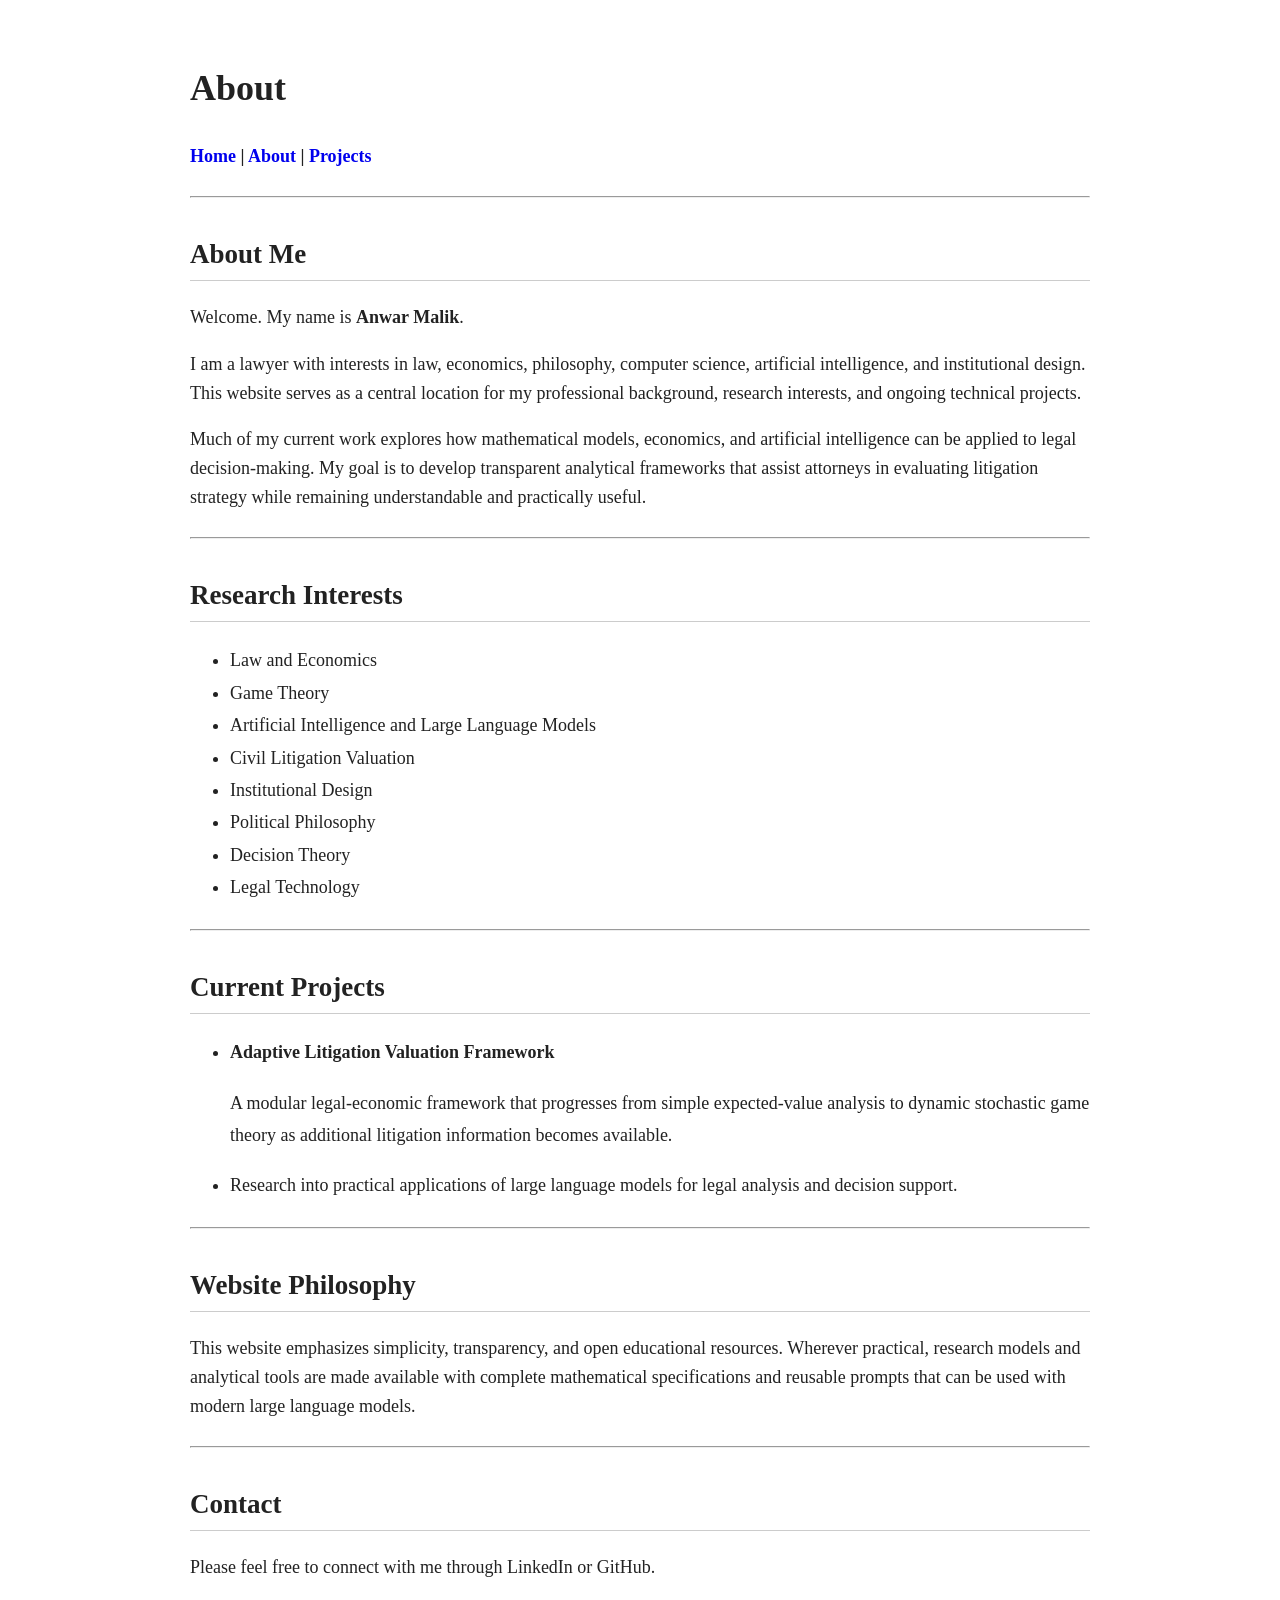
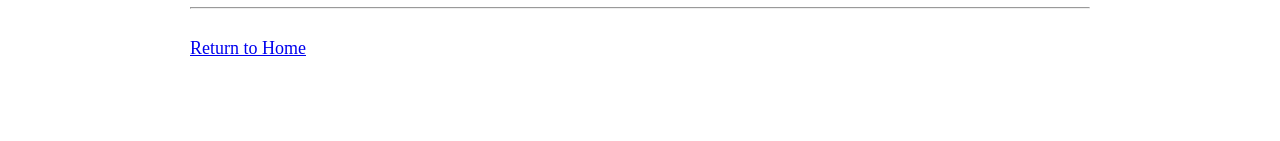
==== about.html @ 265e9887 "Add files via upload" ====
<!DOCTYPE html>

<html lang="en">

<head>

<meta charset="UTF-8">

<title>About - Anwar Malik</title>

<link rel="stylesheet" href="styles.css">

</head>

<body>

<h1>About</h1>

<nav>

<a href="index.html">Home</a> |
<a href="about.html">About</a> |
<a href="projects.html">Projects</a>

</nav>

<hr>

<h2>About Me</h2>

<p>

Welcome. My name is <b>Anwar Malik</b>.

</p>

<p>

I am a lawyer with interests in law, economics, philosophy, computer science,
artificial intelligence, and institutional design. This website serves as a
central location for my professional background, research interests, and
ongoing technical projects.

</p>

<p>

Much of my current work explores how mathematical models, economics, and
artificial intelligence can be applied to legal decision-making. My goal is to
develop transparent analytical frameworks that assist attorneys in evaluating
litigation strategy while remaining understandable and practically useful.

</p>

<hr>

<h2>Research Interests</h2>

<ul>

<li>Law and Economics</li>

<li>Game Theory</li>

<li>Artificial Intelligence and Large Language Models</li>

<li>Civil Litigation Valuation</li>

<li>Institutional Design</li>

<li>Political Philosophy</li>

<li>Decision Theory</li>

<li>Legal Technology</li>

</ul>

<hr>

<h2>Current Projects</h2>

<ul>

<li>

<b>Adaptive Litigation Valuation Framework</b>

<p>

A modular legal-economic framework that progresses from simple expected-value
analysis to dynamic stochastic game theory as additional litigation
information becomes available.

</p>

</li>

<li>

Research into practical applications of large language models for legal
analysis and decision support.

</li>

</ul>

<hr>

<h2>Website Philosophy</h2>

<p>

This website emphasizes simplicity, transparency, and open educational
resources. Wherever practical, research models and analytical tools are made
available with complete mathematical specifications and reusable prompts that
can be used with modern large language models.

</p>

<hr>

<h2>Contact</h2>

<p>

Please feel free to connect with me through LinkedIn or GitHub.

</p>

<hr>

<p>

<a href="index.html">Return to Home</a>

</p>

</body>

</html>
---- styles.css ----
body {

    max-width: 900px;

    margin: 40px auto;

    padding: 20px;

    font-family: Georgia, "Times New Roman", serif;

    font-size: 18px;

    line-height: 1.6;

    color: #222;

    background: white;

}

.header {

    display: flex;

    align-items: center;

    gap: 40px;

}

.profile {

    width: 220px;

    border: 1px solid #888;

}

nav {

    font-weight: bold;

}

nav a {

    text-decoration: none;

}

nav a:hover {

    text-decoration: underline;

}

h1 {

    margin-top: 0;

}

h2 {

    border-bottom: 1px solid #ccc;

    padding-bottom: 4px;

    margin-top: 35px;

}

ul {

    line-height: 1.8;

}

hr {

    margin-top: 25px;

    margin-bottom: 25px;

}

pre {
    background-color: #f4f4f4;
    border: 1px solid #cccccc;
    padding: 15px;
    overflow-x: auto;
    white-space: pre-wrap;
}

code {
    font-family: Consolas, Monaco, monospace;
}
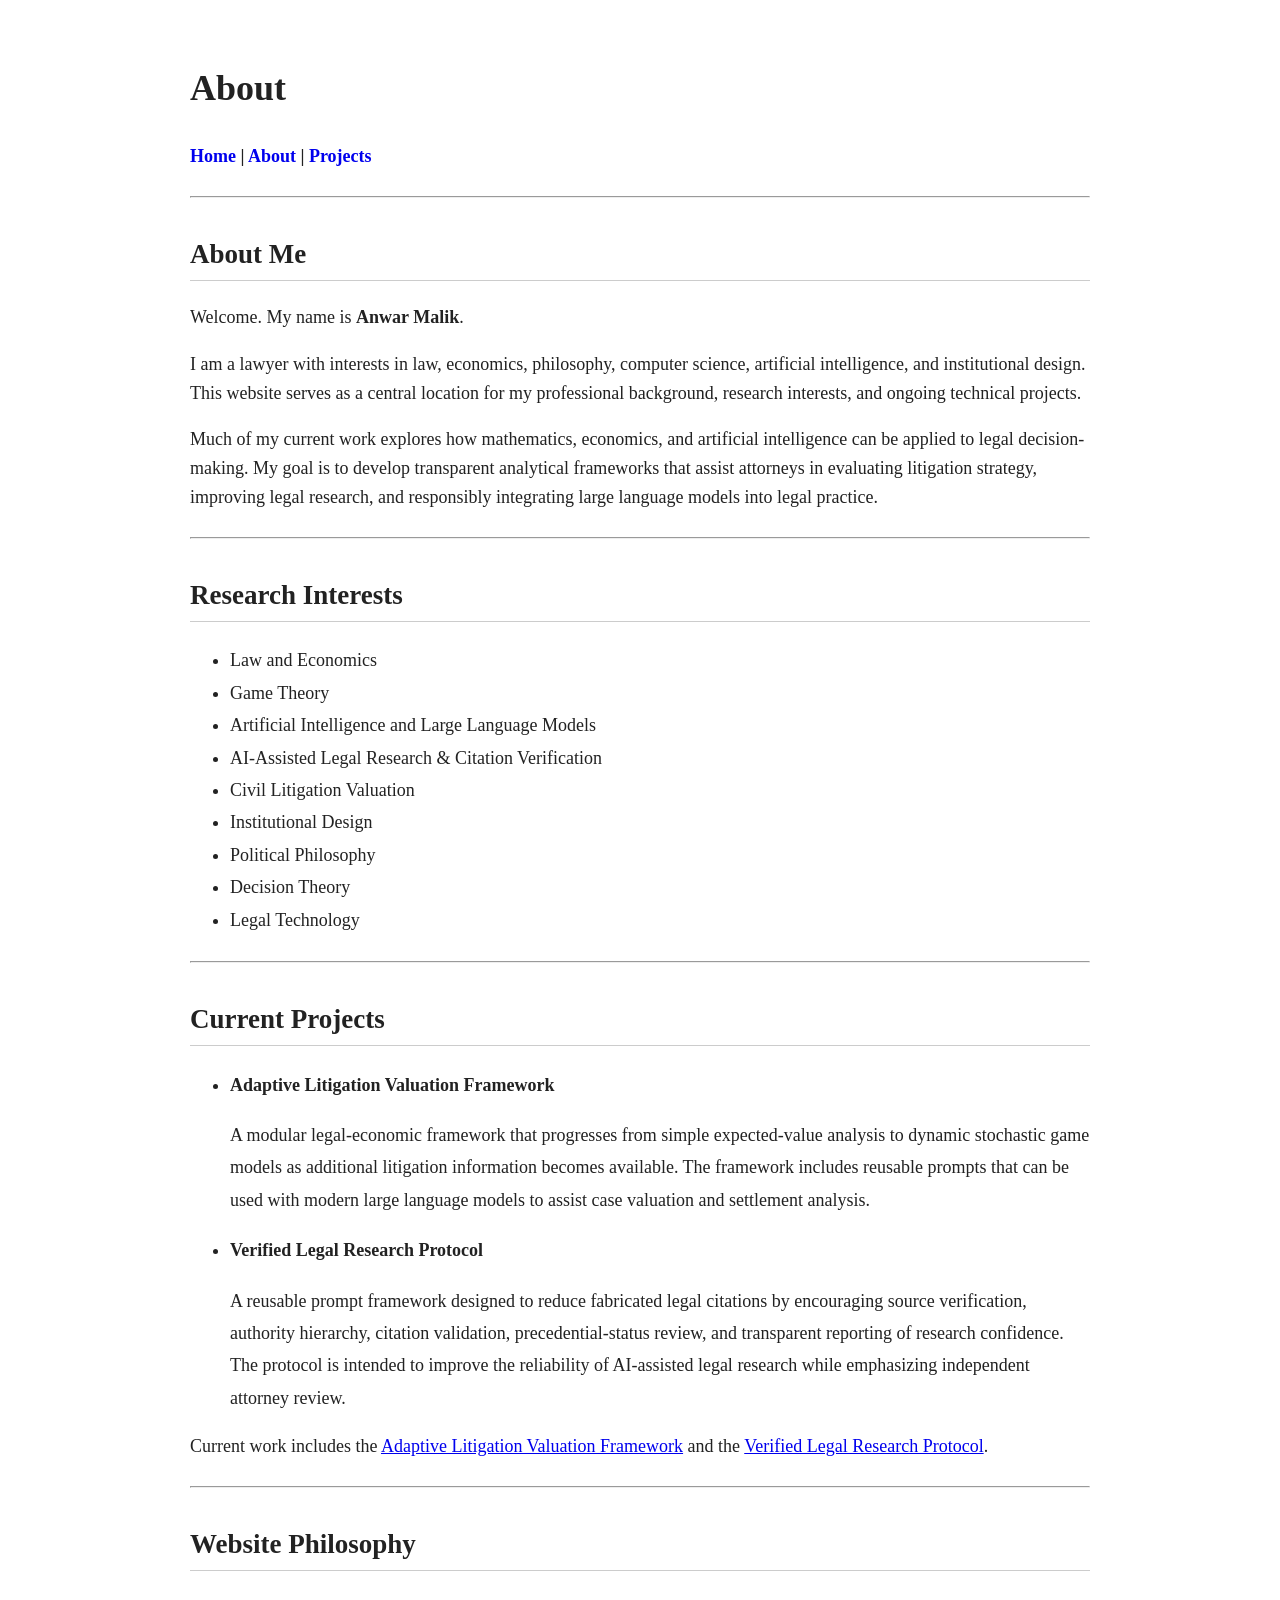
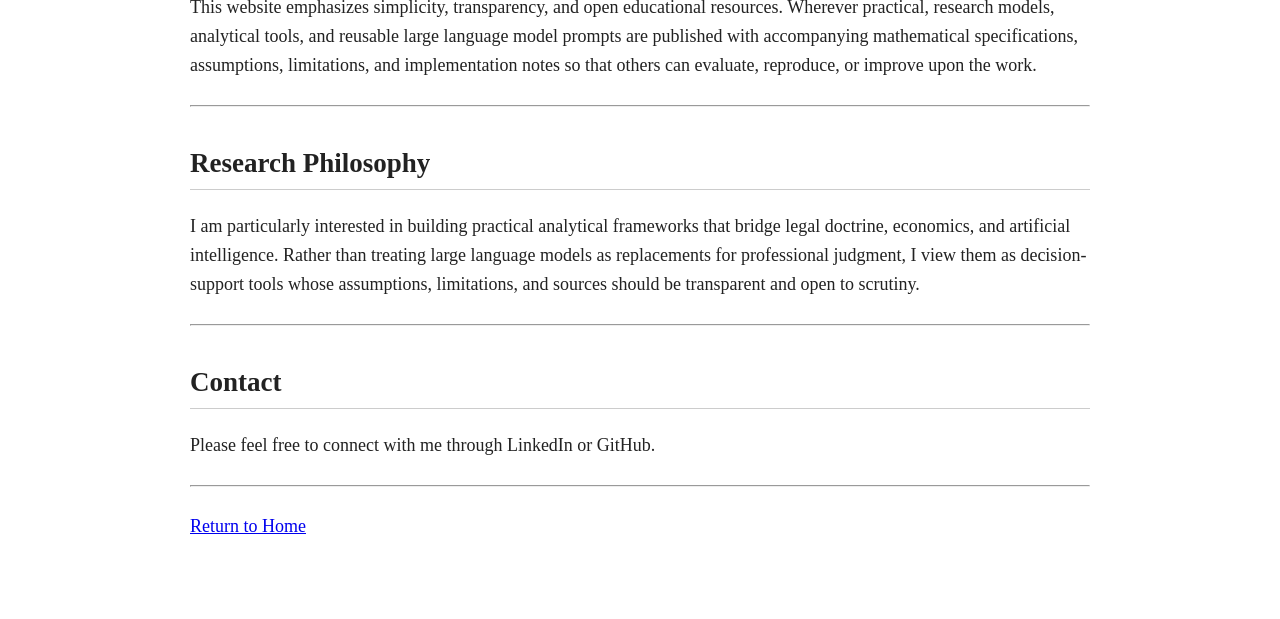
==== commit 84ca8904: "Add files via upload" ====
--- a/about.html
+++ b/about.html
@@ -3,13 +3,10 @@
 <html lang="en">
 
 <head>
-
 <meta charset="UTF-8">
-
+<meta name="viewport" content="width=device-width, initial-scale=1.0">
 <title>About - Anwar Malik</title>
-
 <link rel="stylesheet" href="styles.css">
-
 </head>
 
 <body>
@@ -45,10 +42,11 @@
 
 <p>
 
-Much of my current work explores how mathematical models, economics, and
-artificial intelligence can be applied to legal decision-making. My goal is to
-develop transparent analytical frameworks that assist attorneys in evaluating
-litigation strategy while remaining understandable and practically useful.
+Much of my current work explores how mathematics, economics, and artificial
+intelligence can be applied to legal decision-making. My goal is to develop
+transparent analytical frameworks that assist attorneys in evaluating
+litigation strategy, improving legal research, and responsibly integrating
+large language models into legal practice.
 
 </p>
 
@@ -63,6 +61,8 @@
 <li>Game Theory</li>
 
 <li>Artificial Intelligence and Large Language Models</li>
+
+<li>AI-Assisted Legal Research & Citation Verification</li>
 
 <li>Civil Litigation Valuation</li>
 
@@ -89,8 +89,10 @@
 <p>
 
 A modular legal-economic framework that progresses from simple expected-value
-analysis to dynamic stochastic game theory as additional litigation
-information becomes available.
+analysis to dynamic stochastic game models as additional litigation
+information becomes available. The framework includes reusable prompts that can
+be used with modern large language models to assist case valuation and
+settlement analysis.
 
 </p>
 
@@ -98,12 +100,30 @@
 
 <li>
 
-Research into practical applications of large language models for legal
-analysis and decision support.
+<b>Verified Legal Research Protocol</b>
+
+<p>
+
+A reusable prompt framework designed to reduce fabricated legal citations by
+encouraging source verification, authority hierarchy, citation validation,
+precedential-status review, and transparent reporting of research confidence.
+The protocol is intended to improve the reliability of AI-assisted legal
+research while emphasizing independent attorney review.
+
+</p>
 
 </li>
 
 </ul>
+
+<p>
+
+Current work includes the
+<a href="tier1.html">Adaptive Litigation Valuation Framework</a>
+and the
+<a href="citation.html">Verified Legal Research Protocol</a>.
+
+</p>
 
 <hr>
 
@@ -112,9 +132,24 @@
 <p>
 
 This website emphasizes simplicity, transparency, and open educational
-resources. Wherever practical, research models and analytical tools are made
-available with complete mathematical specifications and reusable prompts that
-can be used with modern large language models.
+resources. Wherever practical, research models, analytical tools, and reusable
+large language model prompts are published with accompanying mathematical
+specifications, assumptions, limitations, and implementation notes so that
+others can evaluate, reproduce, or improve upon the work.
+
+</p>
+
+<hr>
+
+<h2>Research Philosophy</h2>
+
+<p>
+
+I am particularly interested in building practical analytical frameworks that
+bridge legal doctrine, economics, and artificial intelligence. Rather than
+treating large language models as replacements for professional judgment, I
+view them as decision-support tools whose assumptions, limitations, and sources
+should be transparent and open to scrutiny.
 
 </p>
 
--- a/styles.css
+++ b/styles.css
@@ -33,6 +33,19 @@
     width: 220px;
 
     border: 1px solid #888;
+
+}
+
+@media (max-width: 700px) {
+
+    .header {
+        flex-direction: column;
+        align-items: flex-start;
+    }
+
+    .profile {
+        width: 180px;
+    }
 
 }
 
@@ -94,4 +107,13 @@
 
 code {
     font-family: Consolas, Monaco, monospace;
+}
+
+table {
+    max-width: 100%;
+}
+
+img {
+    max-width: 100%;
+    height: auto;
 }
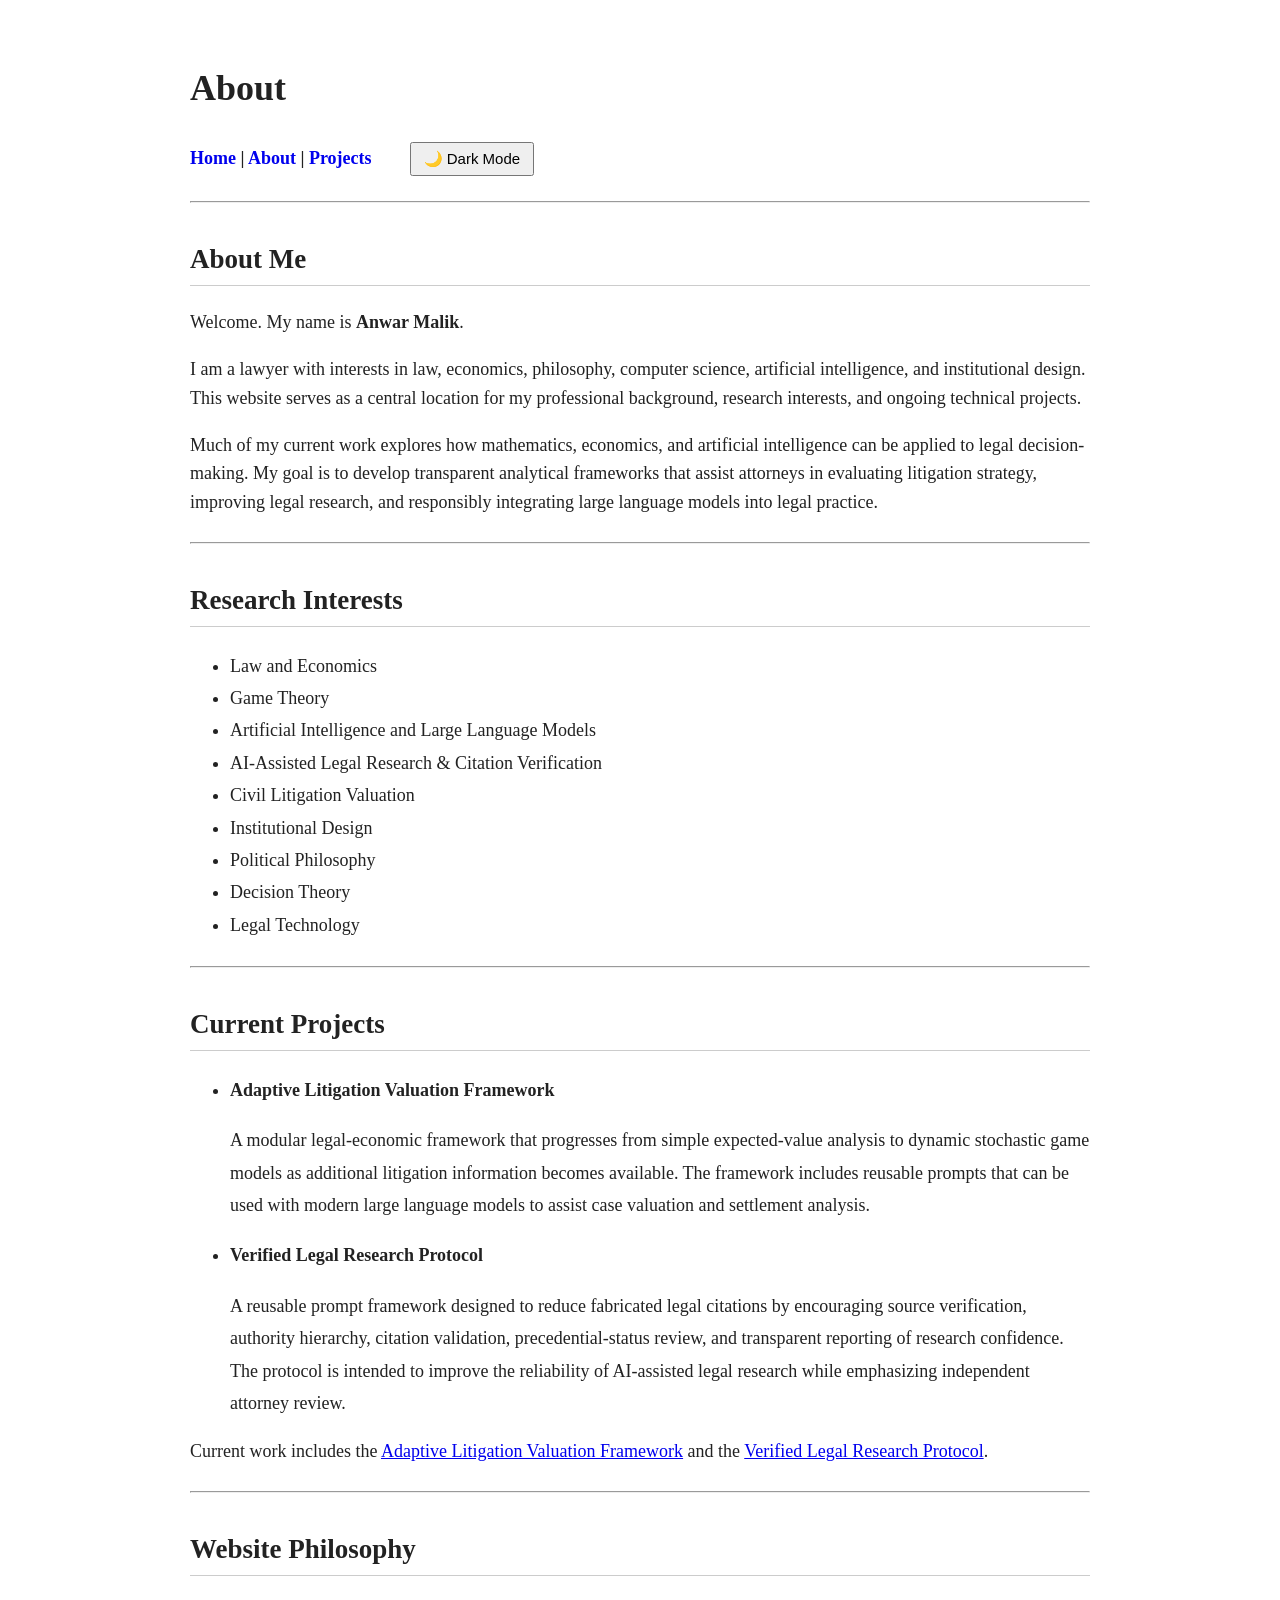
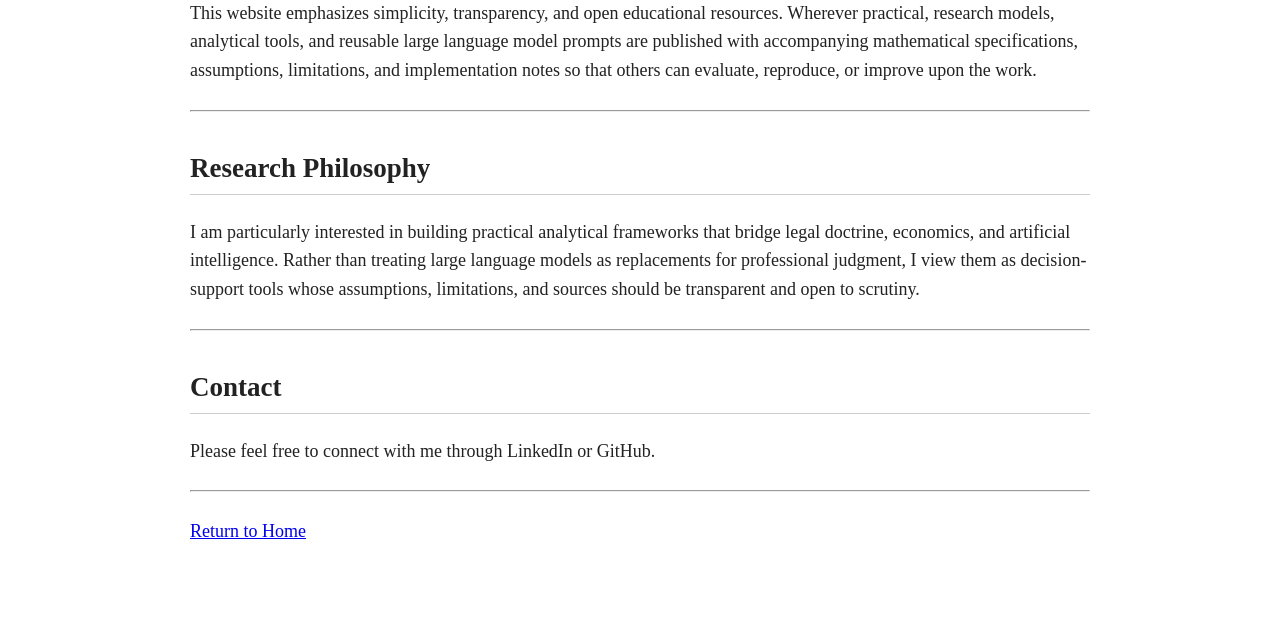
==== commit 68d03f4d: "Add files via upload" ====
--- a/about.html
+++ b/about.html
@@ -18,6 +18,9 @@
 <a href="index.html">Home</a> |
 <a href="about.html">About</a> |
 <a href="projects.html">Projects</a>
+&nbsp;&nbsp;
+
+<button id="themeToggle">🌙 Dark Mode</button>
 
 </nav>
 
@@ -171,6 +174,7 @@
 
 </p>
 
+<script src="script.js"></script>
 </body>
 
 </html>
--- a/styles.css
+++ b/styles.css
@@ -116,4 +116,46 @@
 img {
     max-width: 100%;
     height: auto;
+}
+
+/* Dark Theme */
+
+body.dark-mode {
+    background: #121212;
+    color: #e6e6e6;
+}
+
+body.dark-mode a {
+    color: #7fbfff;
+}
+
+body.dark-mode h2 {
+    border-bottom: 1px solid #555;
+}
+
+body.dark-mode hr {
+    border-color: #555;
+}
+
+body.dark-mode pre {
+    background: #222;
+    border: 1px solid #555;
+    color: #f4f4f4;
+}
+
+body.dark-mode .profile {
+    border: 1px solid #777;
+}
+
+/* Toggle Button */
+
+#themeToggle {
+
+    margin-left: 20px;
+    padding: 6px 12px;
+
+    font-size: 15px;
+
+    cursor: pointer;
+
 }
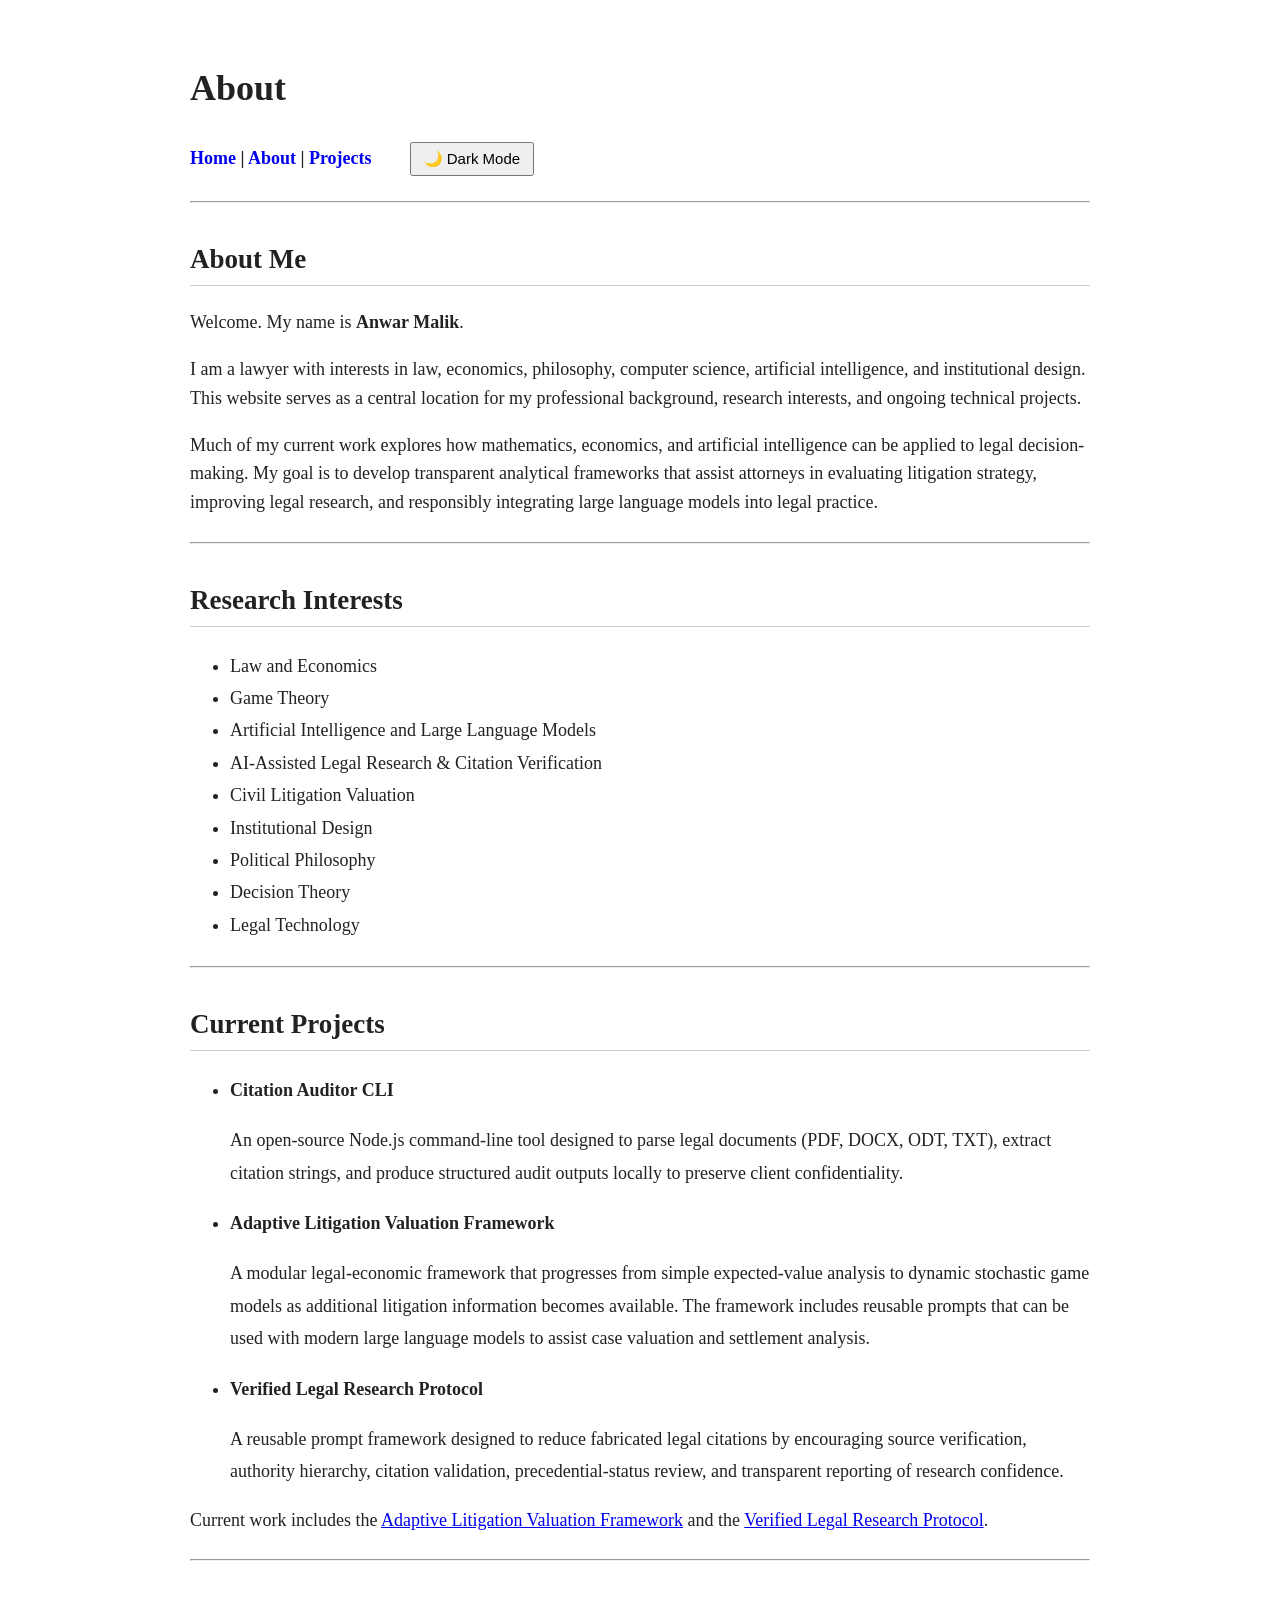
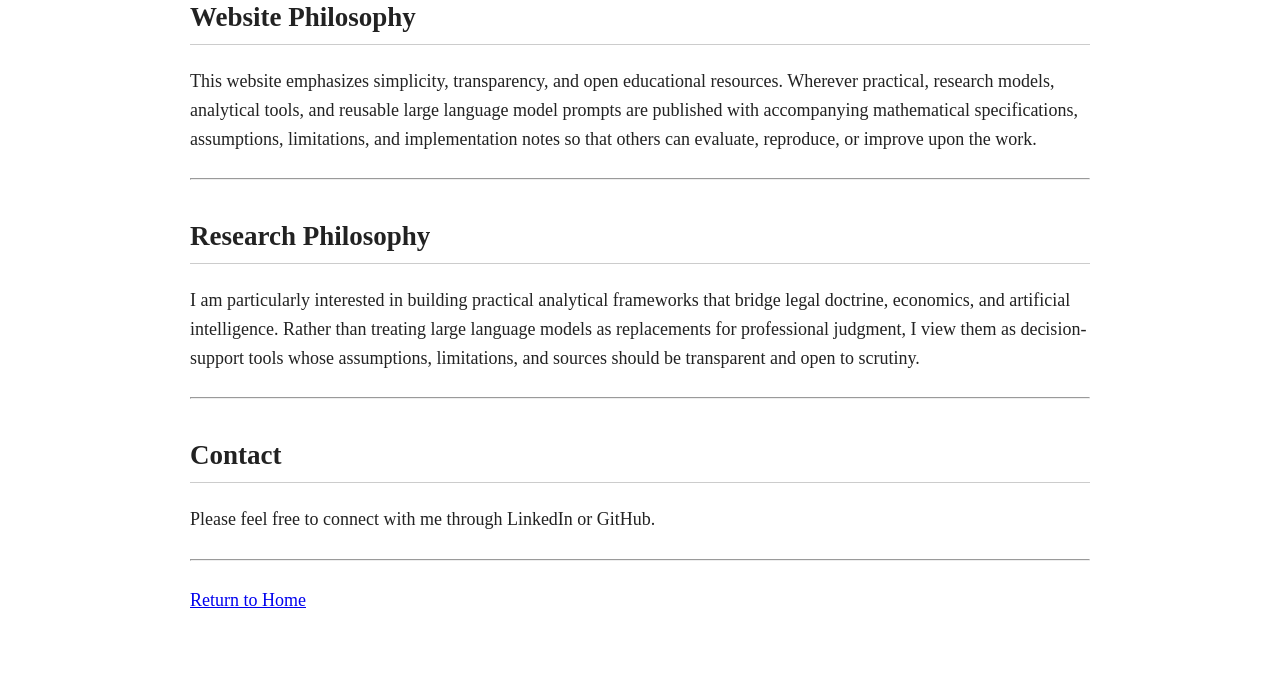
==== commit 412bb69f: "Update website" ====
--- a/about.html
+++ b/about.html
@@ -5,8 +5,30 @@
 <head>
 <meta charset="UTF-8">
 <meta name="viewport" content="width=device-width, initial-scale=1.0">
+
+<meta name="description"
+content="Learn about Anwar Malik's interests in law and economics, AI, institutional design, and legal technology.">
+
+<meta name="author" content="Anwar Malik">
+
+<meta name="robots" content="index, follow">
+
+<meta property="og:title" content="About | Anwar Malik">
+<meta property="og:description" content="Background, research interests, and current projects in law, economics, and artificial intelligence.">
+<meta property="og:type" content="website">
+<meta property="og:url" content="https://hammuh1911.github.io/about.html">
+<meta property="og:image" content="https://hammuh1911.github.io/images/preview.png">
+<meta property="og:image:alt" content="Anwar Malik website preview featuring law, economics, and AI research">
+
+<meta name="twitter:card" content="summary_large_image">
+<meta name="twitter:title" content="About | Anwar Malik">
+<meta name="twitter:description" content="Background, research interests, and current projects in law, economics, and artificial intelligence.">
+<meta name="twitter:image" content="https://hammuh1911.github.io/images/preview.png">
+
 <title>About - Anwar Malik</title>
 <link rel="stylesheet" href="styles.css">
+<link rel="canonical" href="https://hammuh1911.github.io/about.html">
+<link rel="icon" type="image/png" href="images/favicon.png">
 </head>
 
 <body>
@@ -87,6 +109,19 @@
 
 <li>
 
+<b>Citation Auditor CLI</b>
+
+<p>
+
+An open-source Node.js command-line tool designed to parse legal documents
+(PDF, DOCX, ODT, TXT), extract citation strings, and produce structured audit outputs locally to preserve client confidentiality.
+
+</p>
+
+</li>
+
+<li>
+
 <b>Adaptive Litigation Valuation Framework</b>
 
 <p>
@@ -110,8 +145,6 @@
 A reusable prompt framework designed to reduce fabricated legal citations by
 encouraging source verification, authority hierarchy, citation validation,
 precedential-status review, and transparent reporting of research confidence.
-The protocol is intended to improve the reliability of AI-assisted legal
-research while emphasizing independent attorney review.
 
 </p>
 
@@ -124,7 +157,7 @@
 Current work includes the
 <a href="tier1.html">Adaptive Litigation Valuation Framework</a>
 and the
-<a href="citation.html">Verified Legal Research Protocol</a>.
+<a href="legal-research.html">Verified Legal Research Protocol</a>.
 
 </p>
 
